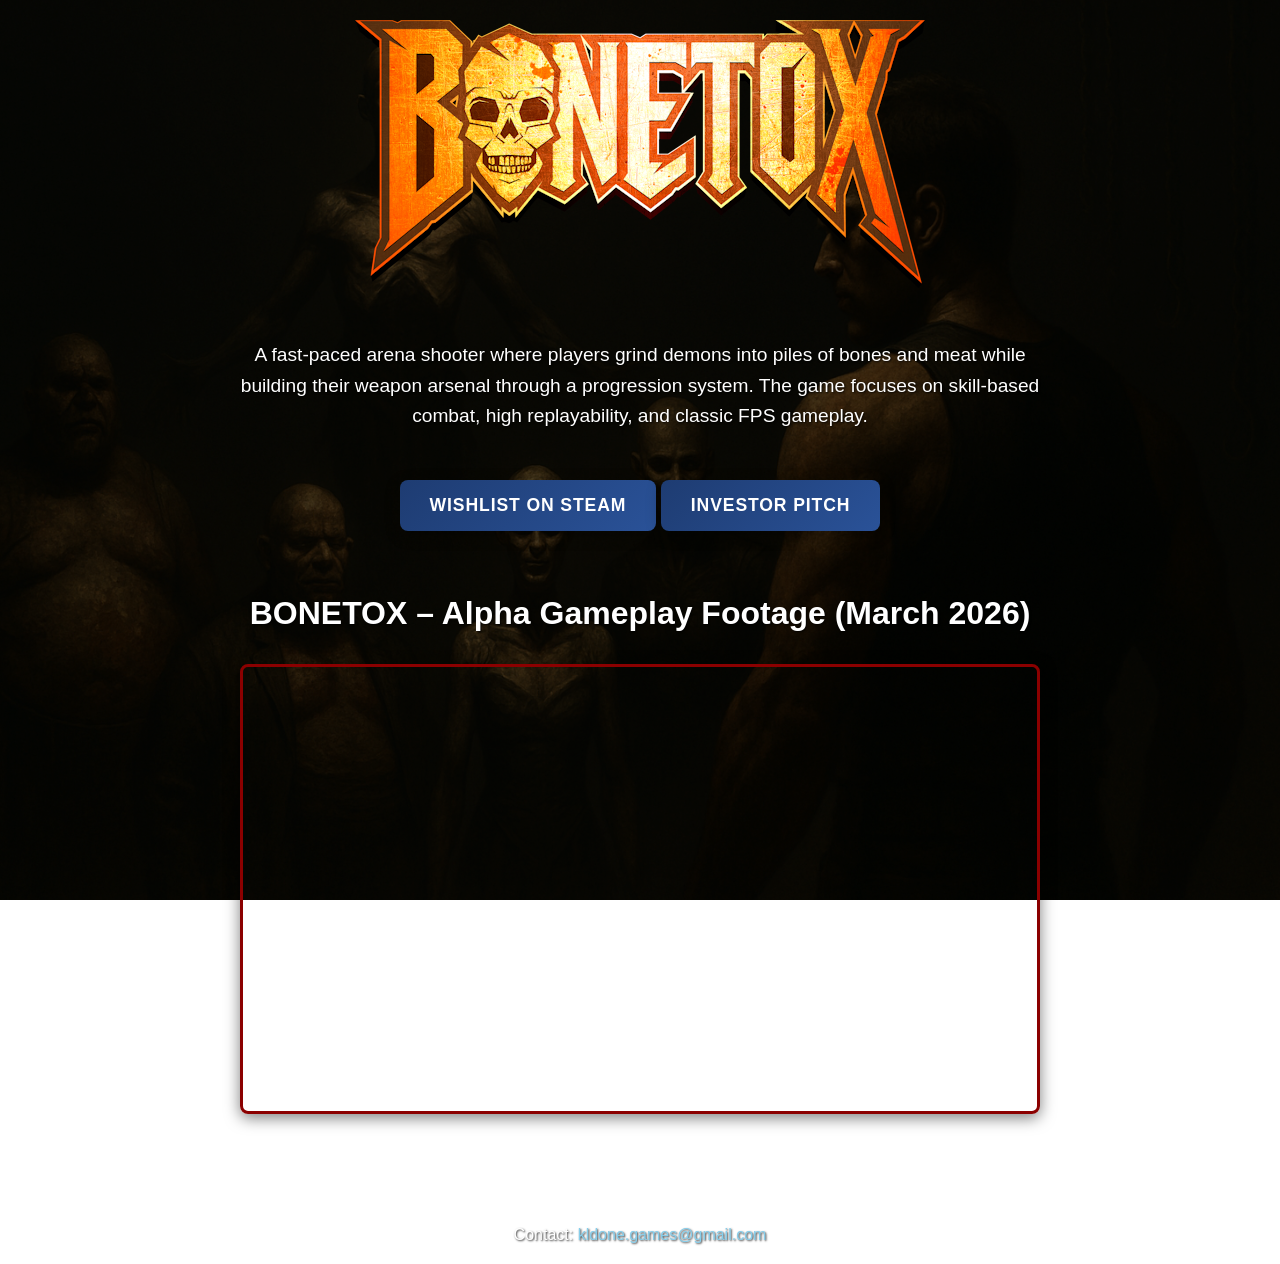
==== index.html @ a75a662d "pitch" ====
<!doctype html>
<html lang="">

<head>
  <meta charset="utf-8">
  <meta name="viewport" content="width=device-width, initial-scale=1">
  <title>BONETOX</title>
  <link rel="stylesheet" href="css/my-style.css">
  <meta name="description" content="BONETOX Boomer Shooter Arena Shooter">

  <meta property="og:title" content="BONETOX">
  <meta property="og:type" content="website">
  <meta property="og:url" content="https://kldone.com">
  <meta property="og:image" content="">
  <meta property="og:image:alt" content="BONETOX Game">

  <link rel="icon" href="/favicon.ico" sizes="any">
  <link rel="icon" href="/icon.svg" type="image/svg+xml">
  <link rel="apple-touch-icon" href="icon.png">

  <link rel="manifest" href="site.webmanifest">
  <meta name="theme-color" content="#fafafa">
</head>

<body style="background-image: url('img/background.png'); background-size: cover; background-position: center; background-repeat: no-repeat; background-attachment: fixed;">

  <main class="container">
    
    <!-- Game Title -->
    <section class="hero">
      <img src="img/BonetoxLogo.png" alt="BONETOX" class="game-title-image">
    </section>

    <!-- Game Pitch -->
    <section class="pitch">
      <p class="game-description">
		A fast-paced arena shooter where players grind demons into piles of bones and meat while building their weapon arsenal through a progression system. The game focuses on skill-based combat, high replayability, and classic FPS gameplay.
      </p>
    </section>

    <!-- Steam Link -->
    <section class="steam">
      <a href="https://store.steampowered.com/app/4185750/BONETOX/" class="steam-button" target="_blank">
        WISHLIST ON STEAM
      </a>
      <a href="pitch/" class="steam-button" target="_blank">
        INVESTOR PITCH
      </a>
    </section>

    <!-- YouTube Videos -->
    <section class="videos">
      <h2>BONETOX – Alpha Gameplay Footage (March 2026)</h2>
      
      <div class="video-container">
        <iframe src="https://www.youtube.com/embed/B7TteMtMdXs" 
                title="BONETOX – Alpha Gameplay Footage (March 2026)"
                frameborder="0" 
                allow="accelerometer; autoplay; clipboard-write; encrypted-media; gyroscope; picture-in-picture; web-share" 
                allowfullscreen>
        </iframe>
      </div>
      
    </section>

    <!-- Contact -->
    <section class="contact">
      <p>Contact: <a href="mailto:kldone.games@gmail.com">kldone.games@gmail.com</a></p>
    </section>

  </main>

  <script src="js/app.js"></script>

</body>

</html>
---- css/my-style.css ----
/* Reset and base styles */
* {
  margin: 0;
  padding: 0;
  box-sizing: border-box;
}

html {
  scroll-behavior: smooth;
}

body {
  /* Background image now set in HTML inline style */
  font-family: 'Arial', sans-serif;
  color: #ffffff;
  min-height: 100vh;
  
  /* Dark overlay to make text readable */
  position: relative;
}

body::before {
  content: '';
  position: fixed;
  top: 0;
  left: 0;
  width: 100%;
  height: 100%;
  background: rgba(0, 0, 0, 0.6);
  z-index: -1;
}

/* Main container */
.container {
  max-width: 1200px;
  margin: 0 auto;
  padding: 20px;
  min-height: 100vh;
  display: flex;
  flex-direction: column;
  justify-content: center;
  align-items: center;
  text-align: center;
}

/* Hero section */
.hero {
  margin-bottom: 3rem;
}

.game-title {
  font-size: 4rem;
  font-weight: bold;
  text-shadow: 2px 2px 4px rgba(0, 0, 0, 0.8);
  letter-spacing: 0.1em;
  margin-bottom: 1rem;
}

/* Game pitch */
.pitch {
  margin-bottom: 3rem;
  max-width: 800px;
}

.game-description {
  font-size: 1.2rem;
  line-height: 1.6;
  text-shadow: 1px 1px 2px rgba(0, 0, 0, 0.8);
}

/* Steam button */
.steam {
  margin-bottom: 4rem;
}

.steam-button {
  display: inline-block;
  background: linear-gradient(135deg, #1e3c72, #2a5298);
  color: white;
  text-decoration: none;
  padding: 15px 30px;
  font-size: 1.1rem;
  font-weight: bold;
  border-radius: 8px;
  box-shadow: 0 4px 15px rgba(0, 0, 0, 0.3);
  transition: all 0.3s ease;
  text-transform: uppercase;
  letter-spacing: 0.05em;
}

.steam-button:hover {
  background: linear-gradient(135deg, #2a5298, #1e3c72);
  transform: translateY(-2px);
  box-shadow: 0 6px 20px rgba(0, 0, 0, 0.4);
}

/* Videos section */
.videos {
  margin-bottom: 3rem;
  width: 100%;
}

.videos h2 {
  font-size: 2rem;
  margin-bottom: 2rem;
  text-shadow: 1px 1px 2px rgba(0, 0, 0, 0.8);
}

.video-container {
  position: relative;
  width: 100%;
  aspect-ratio: 16 / 9; /* modern CSS, no padding hack needed */
  margin-bottom: 2rem;
  max-width: 800px;
  margin-left: auto;
  margin-right: auto;
  border-radius: 8px;
  overflow: hidden;
  box-shadow: 0 4px 15px rgba(0, 0, 0, 0.5);
  border: 3px solid #8B0000; /* Dark red border */
}

.video-container iframe {
  position: absolute;
  top: 0;
  left: 0;
  width: 100%;
  height: 100%;
}

/* Contact */
.contact {
  margin-top: 2rem;
}

.contact p {
  font-size: 1rem;
  text-shadow: 1px 1px 2px rgba(0, 0, 0, 0.8);
}

.contact a {
  color: #87ceeb;
  text-decoration: none;
}

.contact a:hover {
  text-decoration: underline;
}

/* Responsive design */
@media (max-width: 768px) {
  .game-title {
    font-size: 2.5rem;
  }
  
  .game-description {
    font-size: 1rem;
  }
  
  .videos h2 {
    font-size: 1.5rem;
  }
  
  .container {
    padding: 15px;
  }
  
  /* Mobile: background-attachment: fixed can cause issues */
  body {
    background-attachment: scroll;
  }
}

@media (max-width: 480px) {
  .game-title {
    font-size: 2rem;
  }
  
  .game-title-image {
    max-height: 150px; /* Even smaller on very small screens */
  }
  
  .steam-button {
    padding: 12px 24px;
    font-size: 1rem;
  }

}
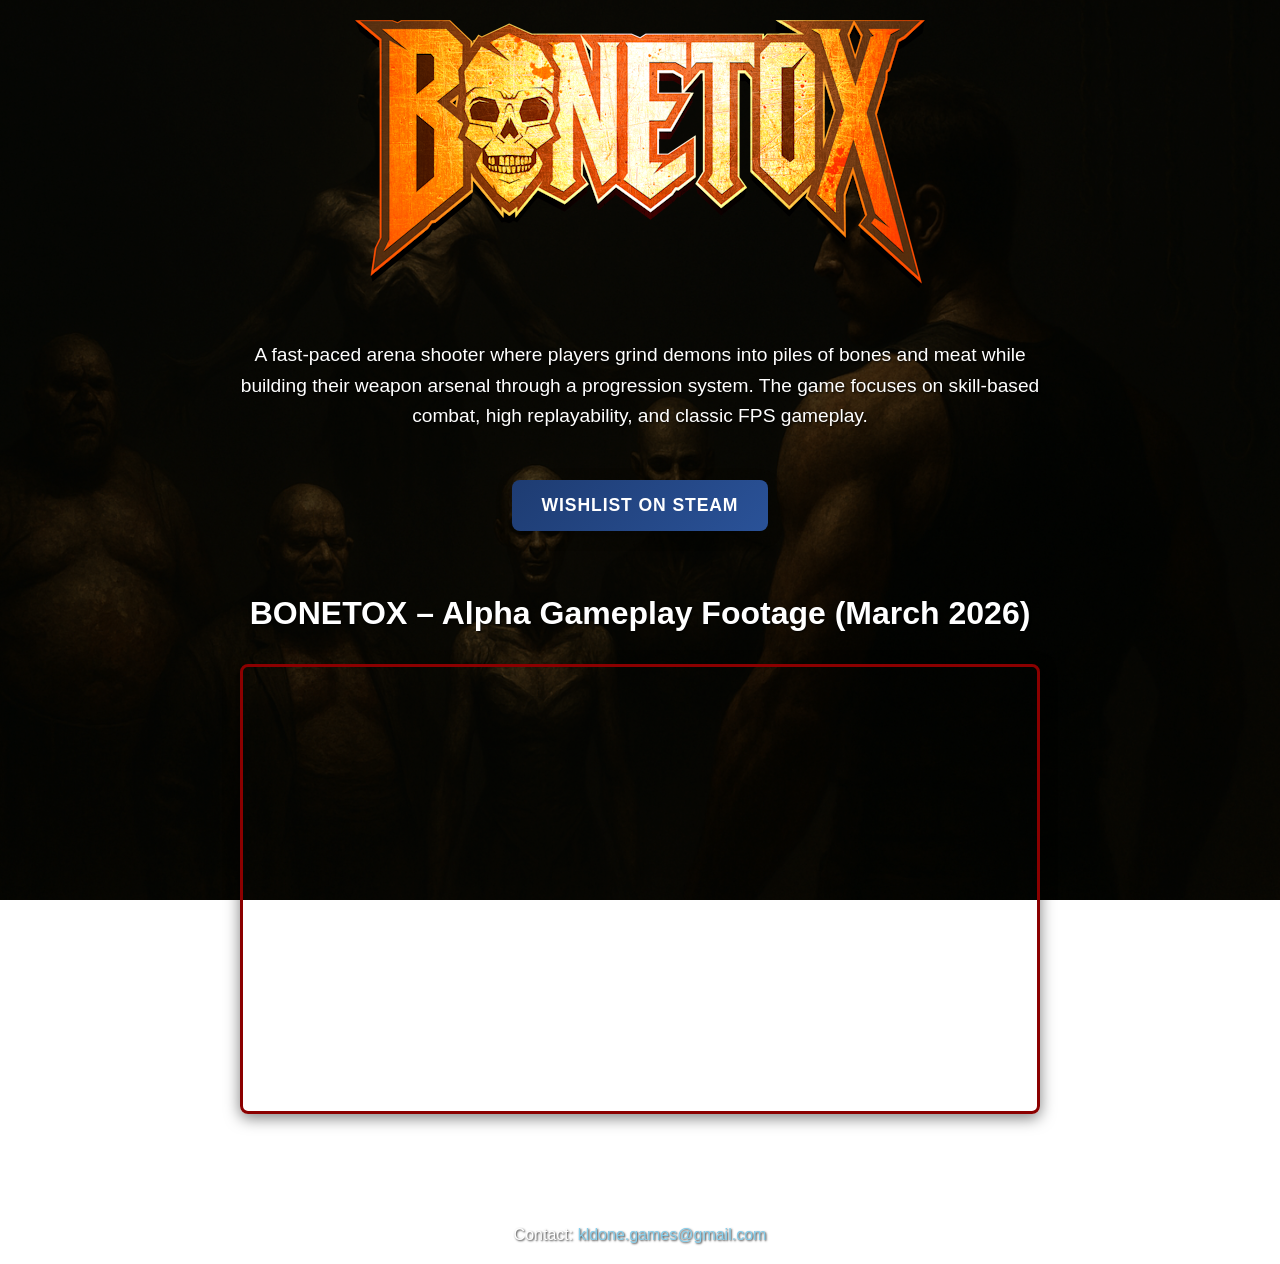
==== commit 03a5ed1c: "Removed ptich from main page" ====
--- a/index.html
+++ b/index.html
@@ -43,9 +43,11 @@
       <a href="https://store.steampowered.com/app/4185750/BONETOX/" class="steam-button" target="_blank">
         WISHLIST ON STEAM
       </a>
-      <a href="pitch/" class="steam-button" target="_blank">
+      <!-- 
+	  <a href="pitch/" class="steam-button" target="_blank">
         INVESTOR PITCH
       </a>
+	  -->
     </section>
 
     <!-- YouTube Videos -->
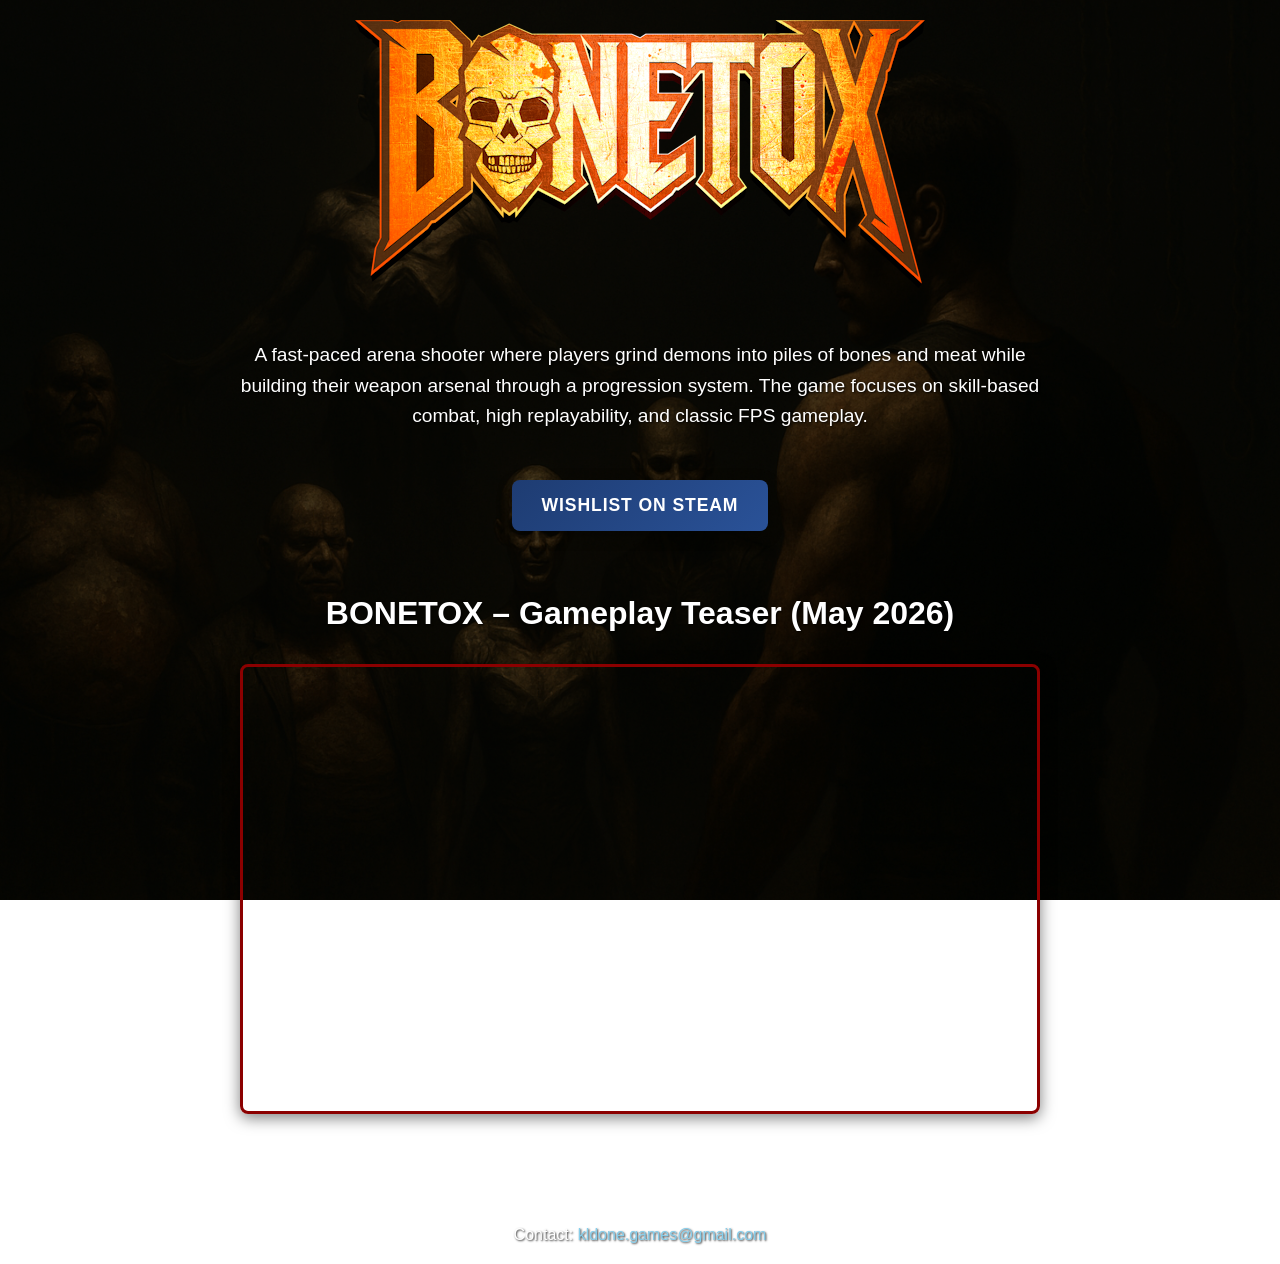
==== commit 48d2b930: "new youtube video" ====
--- a/index.html
+++ b/index.html
@@ -52,11 +52,11 @@
 
     <!-- YouTube Videos -->
     <section class="videos">
-      <h2>BONETOX – Alpha Gameplay Footage (March 2026)</h2>
+      <h2>BONETOX – Gameplay Teaser (May 2026)</h2>
       
       <div class="video-container">
-        <iframe src="https://www.youtube.com/embed/B7TteMtMdXs" 
-                title="BONETOX – Alpha Gameplay Footage (March 2026)"
+        <iframe src="https://www.youtube.com/embed/c2-h0ipc3ns" 
+                title="BONETOX – Gameplay Teaser (May 2026)"
                 frameborder="0" 
                 allow="accelerometer; autoplay; clipboard-write; encrypted-media; gyroscope; picture-in-picture; web-share" 
                 allowfullscreen>
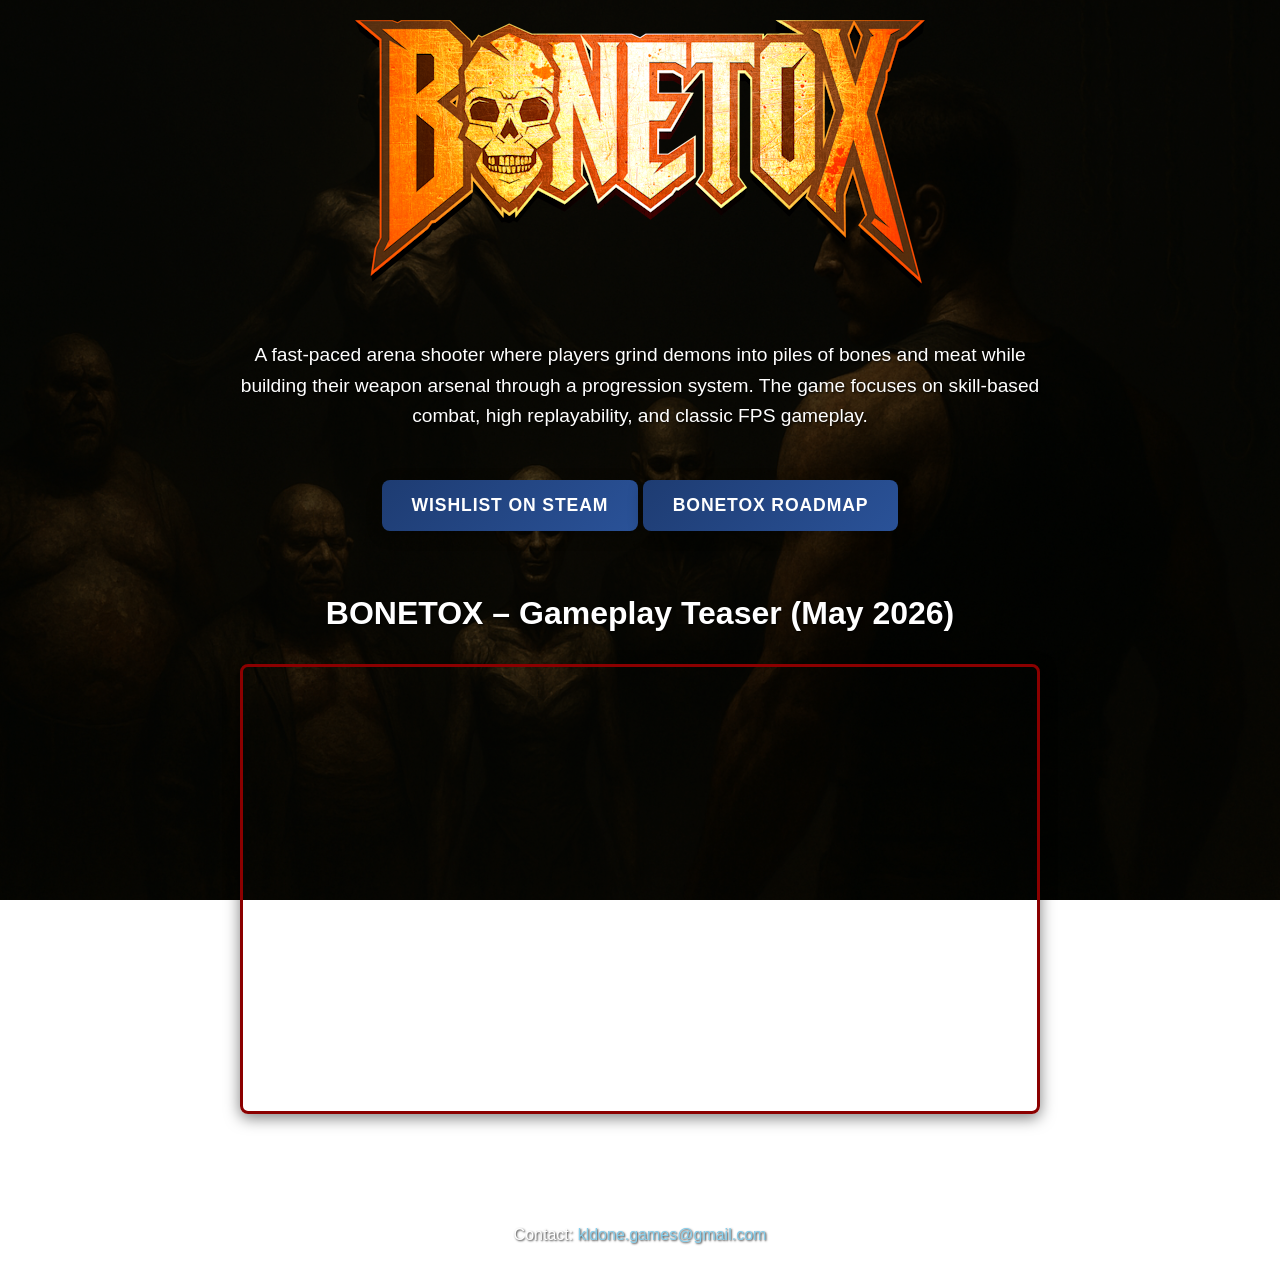
==== commit ff94bd2e: "Link to roadmap. Short roadmap background color to steam's #1b283b (note: ai surface: #24344a)" ====
--- a/index.html
+++ b/index.html
@@ -43,11 +43,11 @@
       <a href="https://store.steampowered.com/app/4185750/BONETOX/" class="steam-button" target="_blank">
         WISHLIST ON STEAM
       </a>
-      <!-- 
-	  <a href="pitch/" class="steam-button" target="_blank">
-        INVESTOR PITCH
+
+	  <a href="roadmap/" class="steam-button" target="_blank">
+        BONETOX ROADMAP
       </a>
-	  -->
+
     </section>
 
     <!-- YouTube Videos -->
@@ -55,7 +55,7 @@
       <h2>BONETOX – Gameplay Teaser (May 2026)</h2>
       
       <div class="video-container">
-        <iframe src="https://www.youtube.com/embed/c2-h0ipc3ns" 
+        <iframe src="https://www.youtube.com/embed/mJrKg94VPek" 
                 title="BONETOX – Gameplay Teaser (May 2026)"
                 frameborder="0" 
                 allow="accelerometer; autoplay; clipboard-write; encrypted-media; gyroscope; picture-in-picture; web-share" 
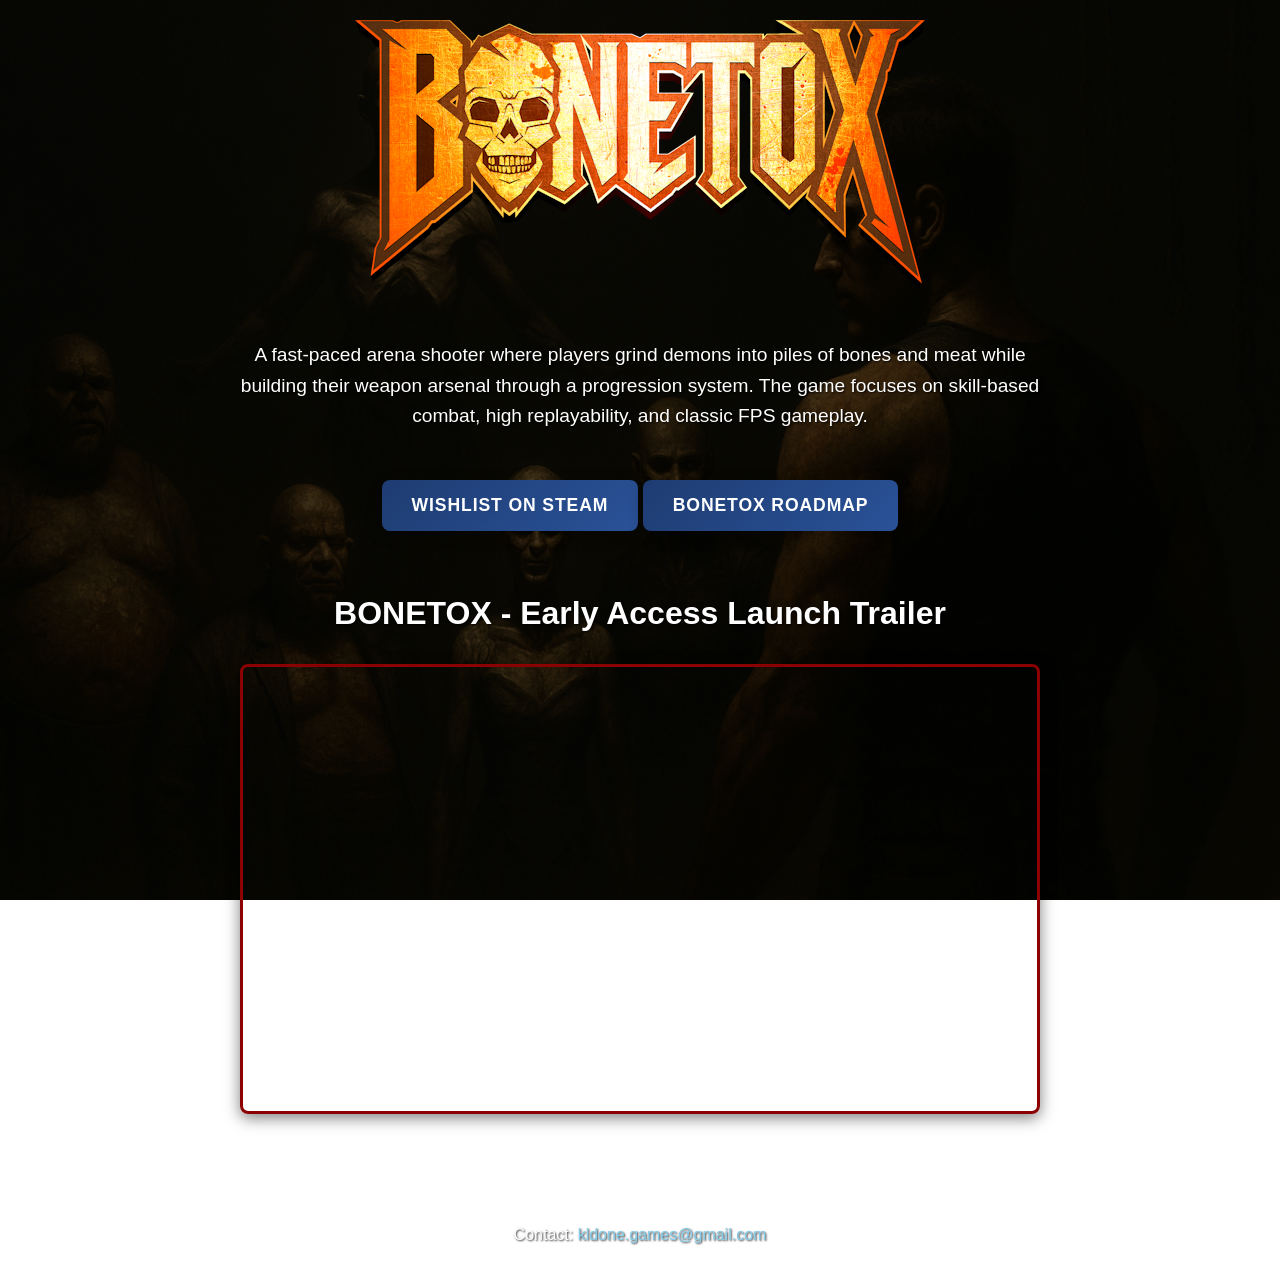
==== commit 059d7599: "Trailer header" ====
--- a/index.html
+++ b/index.html
@@ -52,11 +52,11 @@
 
     <!-- YouTube Videos -->
     <section class="videos">
-      <h2>BONETOX – Gameplay Teaser (May 2026)</h2>
+      <h2>BONETOX - Early Access Launch Trailer</h2>
       
       <div class="video-container">
-        <iframe src="https://www.youtube.com/embed/mJrKg94VPek" 
-                title="BONETOX – Gameplay Teaser (May 2026)"
+        <iframe src="https://www.youtube.com/embed/wTsjGV1If9Q" 
+                title="BONETOX - Early Access Launch Trailer"
                 frameborder="0" 
                 allow="accelerometer; autoplay; clipboard-write; encrypted-media; gyroscope; picture-in-picture; web-share" 
                 allowfullscreen>
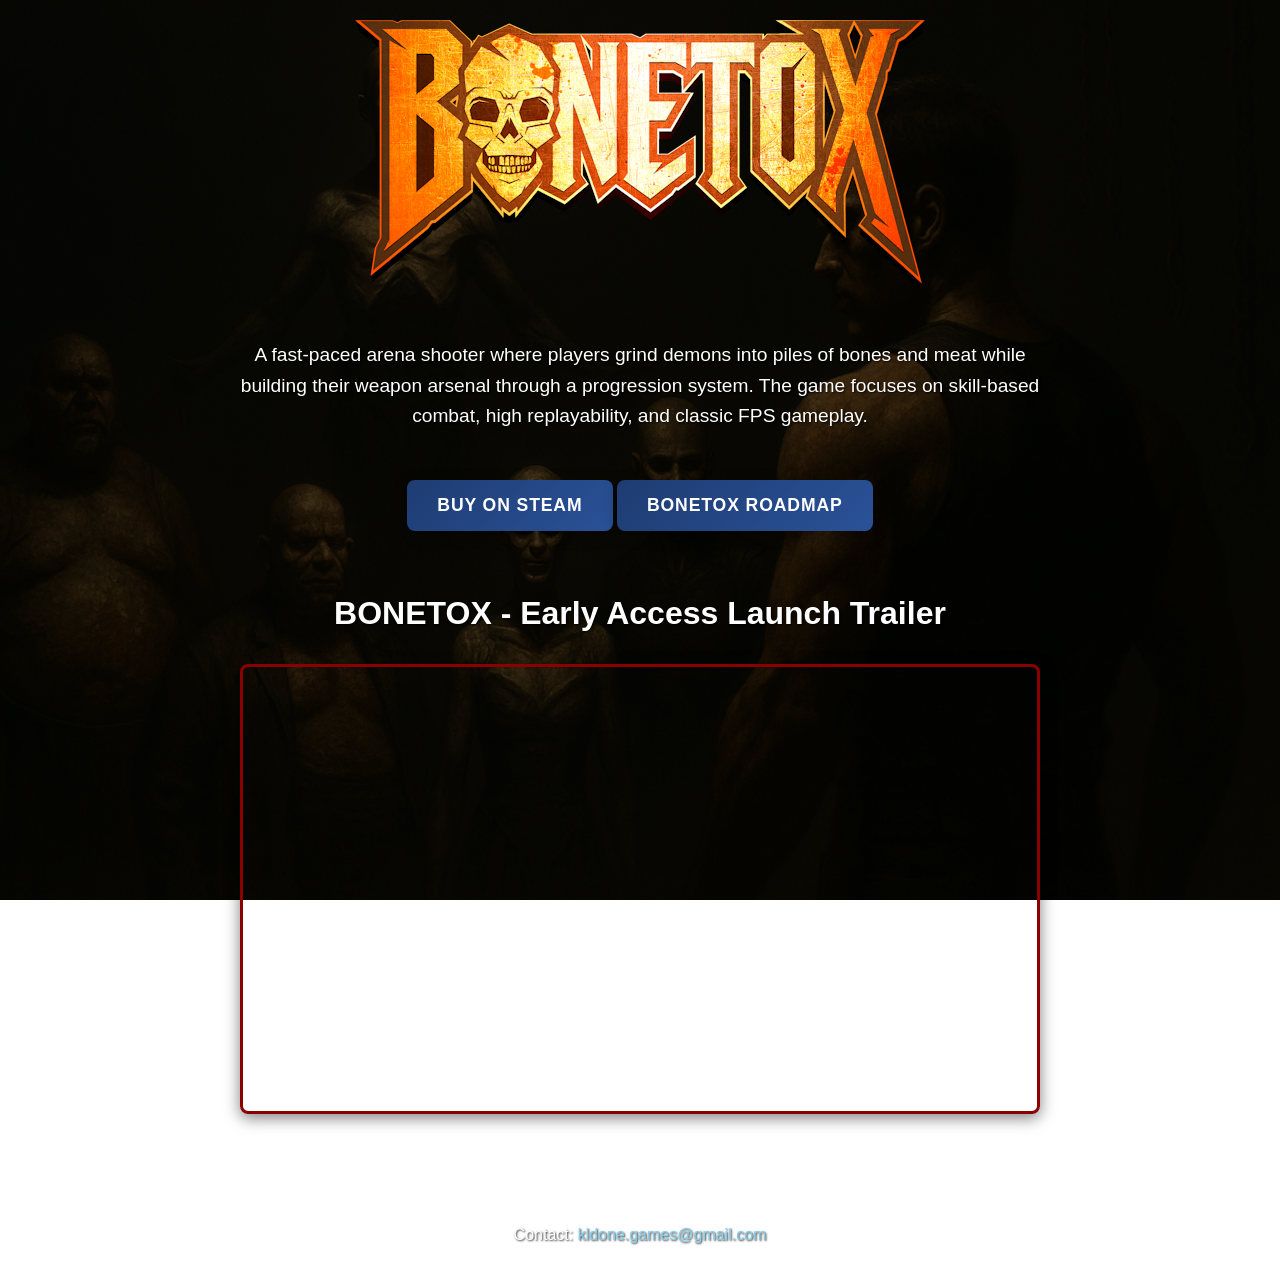
==== commit ca82ac38: "wishlsit -> buy" ====
--- a/index.html
+++ b/index.html
@@ -41,7 +41,7 @@
     <!-- Steam Link -->
     <section class="steam">
       <a href="https://store.steampowered.com/app/4185750/BONETOX/" class="steam-button" target="_blank">
-        WISHLIST ON STEAM
+        BUY ON STEAM
       </a>
 
 	  <a href="roadmap/" class="steam-button" target="_blank">
